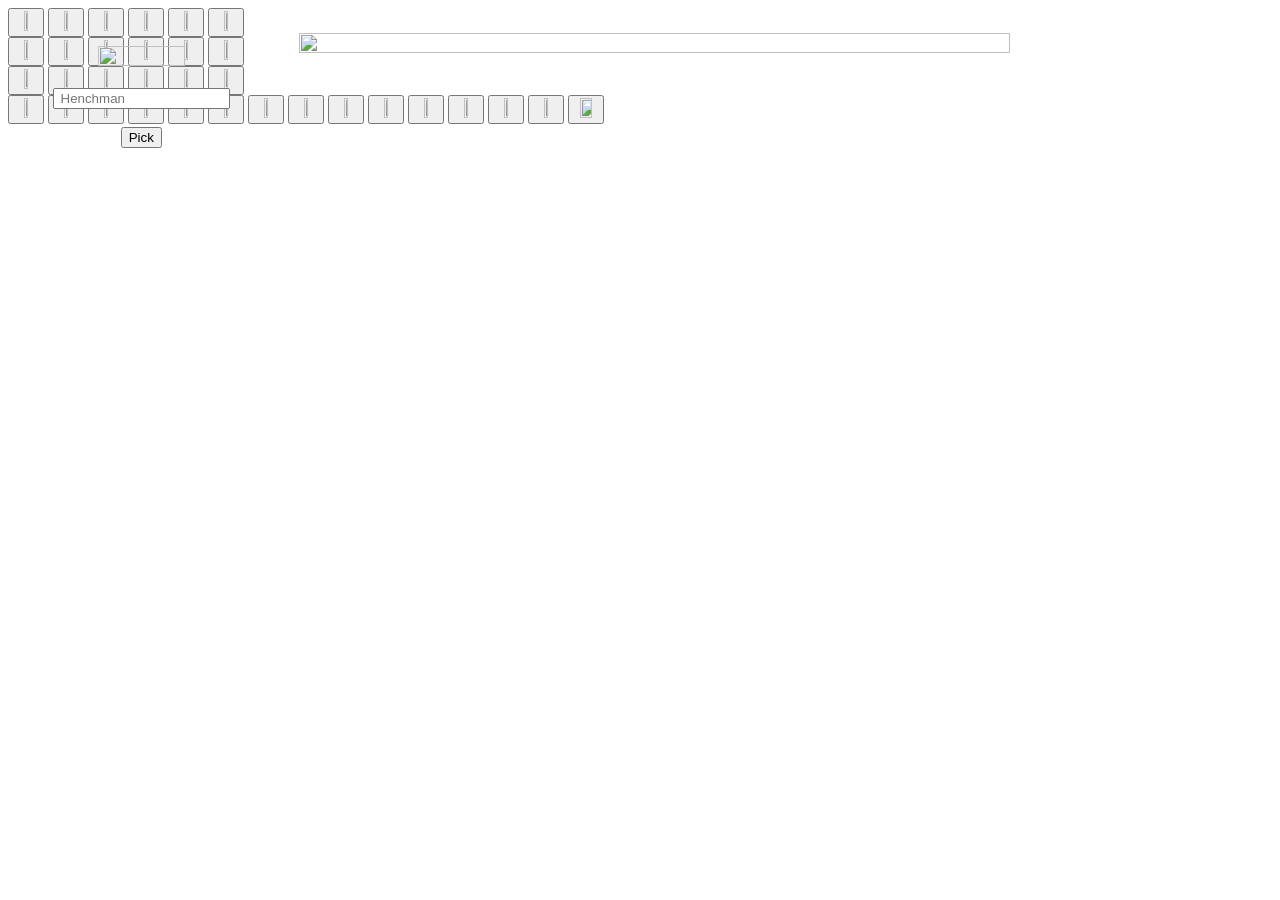
==== Application.html @ f2f9e2f0 "Add files via upload" ====
<!DOCTYPE html>
<html>
<head>
	<meta charset="utf-8">
	<meta name = "author" content = "@beebelles">
	<meta name = "description" content = "Stardew Valley Guess Who Game">
	<meta name = "keywords" content = "stardew, valley, stardew valley, game, guess who">
	<link rel="stylesheet" type="text/css"  href="ui.css"/>
	<script type="text/javascript" src="aideus.js"></script>
    <title>Guess Who Stardew Edition</title>
</head>
<body>
	<div style="float:left; margin:3% 3% 2% 3.5%; position: fixed;" width="13%" height="13%">
		<center><img id="pickando" src="yourpick.png" width="70%" height="70%"/>
		<br><br>
		<input type="text" id="picktexto" placeholder=" Henchman">
	    <br><br><button onclick="pickandoChar()">Pick</button></center>
	</div>
	
	

	<img src="blackboard.png" style="float:right; margin:2% 2% 2% 2%; border:0" width="75%" height="75%" position = "inline"/>

	<button id = "abigail" onclick="activate('abigail')"><img id ="abigailphoto" src="abigail.png" width="43%" height="43%"></button>
	<button id = "alex" onclick="activate('alex')"><img id ="alexphoto" src="alex.png" width="43%" height="43%"></button>
	<button id = "caroline" onclick="activate('caroline')"><img id ="carolinephoto" src="caroline.png" width="43%" height="43%"></button>
	<button id = "clint" onclick="activate('clint')"><img id ="clintphoto" src="clint.png" width="43%" height="43%"></button>
	<button id = "demetrius" onclick="activate('demetrius')"><img id ="demetriusphoto" src="demetrius.png" width="43%" height="43%"></button>
	<button id = "dwarf" onclick="activate('dwarf')"><img id ="dwarfphoto" src="dwarf.png" width="43%" height="43%"></button>
	<button id = "elliott" onclick="activate('elliott')"><img id ="elliottphoto" src="elliott.png" width="43%" height="43%"></button>
	<button id = "emily" onclick="activate('emily')"><img id ="emilyphoto" src="emily.png" width="43%" height="43%"></button>
	<!-- <button id = "evelyn" onclick="activate('evelyn')"><img id ="evelynphoto" src="evelyn.png" width="43%" height="43%"></button> -->

	<button id = "george" onclick="activate('george')"><img id ="georgephoto" src="george.png" width="43%" height="43%"></button>
	<button id = "gunther" onclick="activate('gunther')"><img id ="guntherphoto" src="gunther.png" width="43%" height="43%"></button>
	<button id = "gus" onclick="activate('gus')"><img id ="gusphoto" src="gus.png" width="43%" height="43%"></button>
	<button id = "haley" onclick="activate('haley')"><img id ="haleyphoto" src="haley.png" width="43%" height="43%"></button>
	<button id = "harvey" onclick="activate('harvey')"><img id ="harveyphoto" src="harvey.png" width="43%" height="43%"></button>
	<button id = "henchman" onclick="activate('henchman')"><img id ="henchmanphoto" src="henchman.png" width="43%" height="43%"></button>
	<button id = "jas" onclick="activate('jas')"><img id ="jasphoto" src="jas.png" width="43%" height="43%"></button>
	<button id = "jodi" onclick="activate('jodi')"><img id ="jodiphoto" src="jodi.png" width="43%" height="43%"></button>
	<!-- <button id = "kent" onclick="activate(kent)"><img src="kent.png" width="43%" height="43%"></button> -->


	<button id = "krobus" onclick="activate('krobus')"><img id ="krobusphoto" src="krobus.png" width="43%" height="43%"></button>
	<button id = "leah" onclick="activate('leah')"><img id ="leahphoto" src="leah.png" width="43%" height="43%"></button>
	<button id = "leo" onclick="activate('leo')"><img id ="leophoto" src="leo.png" width="43%" height="43%"></button>
	<button id = "lewis" onclick="activate('lewis')"><img id ="lewisphoto" src="lewis.png" width="43%" height="43%"></button>
	<button id = "linus" onclick="activate('linus')"><img id ="linusphoto" src="linus.png" width="43%" height="43%"></button>
	<button id = "marnie" onclick="activate('marnie')"><img id ="marniephoto" src="marnie.png" width="43%" height="43%"></button>
	<button id = "maru" onclick="activate('maru')"><img id ="maruphoto" src="maru.png" width="43%" height="43%"></button>
	<button id = "morris" onclick="activate('morris')"><img id ="morrisphoto" src="morris.png" width="43%" height="43%"></button>
	<!-- <button id = "pam" onclick="activate(pam)"><img src="pam.png" width="43%" height="43%"></button> -->

	<button id = "penny" onclick="activate('penny')"><img id ="pennyphoto" src="penny.png" width="43%" height="43%"></button>
	<button id = "pierre" onclick="activate('pierre')"><img id ="pierrephoto" src="pierre.png" width="43%" height="43%"></button>
	<button id = "robin" onclick="activate('robin')"><img id ="robinphoto" src="robin.png" width="43%" height="43%"></button>
	<button id = "sam" onclick="activate('sam')"><img id ="samphoto" src="sam.png" width="43%" height="43%"></button>
	<button id = "sebastian" onclick="activate('sebastian')"><img id ="sebastianphoto" src="sebastian.png" width="43%" height="43%"></button>
	<button id = "shane" onclick="activate('shane')"><img id ="shanephoto" src="shane.png" width="43%" height="43%"></button>
	<button id = "vincent" onclick="activate('vincent')"><img id ="vincentphoto" src="vincent.png" width="43%" height="43%"></button>
	<button id = "willy" onclick="activate('willy')"><img id ="willyphoto" src="willy.png" width="43%" height="43%"></button>
	<!-- <button id = "wizard" onclick="activate(wizard)"><img src="wizard.png" width="43%" height="43%"></button> -->



	<button id = "botn" onclick="newGame()"><img src="newgame.png" width="75%" height="75%"></button>
</body>
</html>
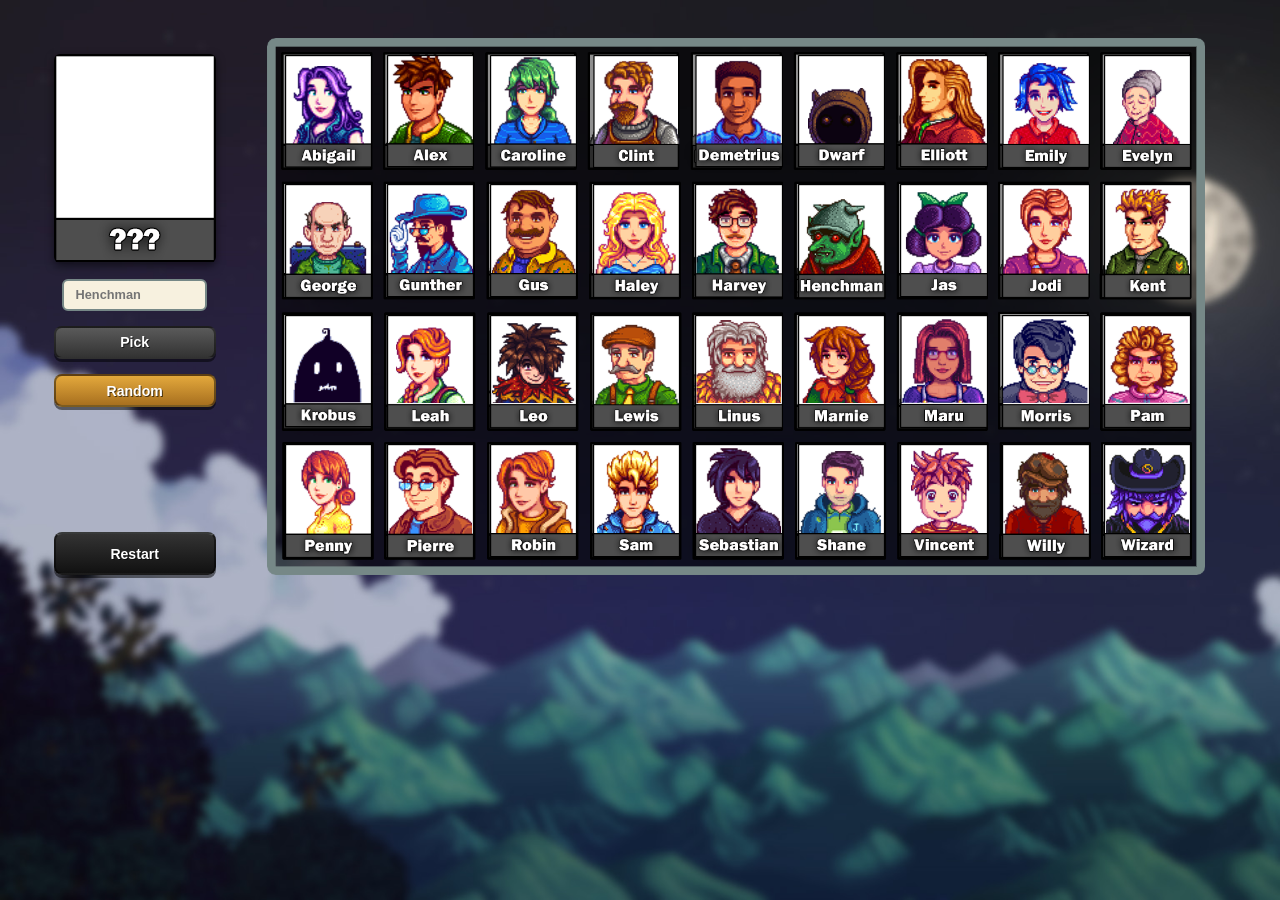
==== commit 457f0f5c: "Fix broken asset paths, rebuild responsive board grid, and add pick controls - Fix Application.html/" ====
--- a/Application.html
+++ b/Application.html
@@ -1,69 +1,69 @@
-<!DOCTYPE html>
-<html>
-<head>
-	<meta charset="utf-8">
-	<meta name = "author" content = "@beebelles">
-	<meta name = "description" content = "Stardew Valley Guess Who Game">
-	<meta name = "keywords" content = "stardew, valley, stardew valley, game, guess who">
-	<link rel="stylesheet" type="text/css"  href="ui.css"/>
-	<script type="text/javascript" src="aideus.js"></script>
-    <title>Guess Who Stardew Edition</title>
-</head>
-<body>
-	<div style="float:left; margin:3% 3% 2% 3.5%; position: fixed;" width="13%" height="13%">
-		<center><img id="pickando" src="yourpick.png" width="70%" height="70%"/>
-		<br><br>
-		<input type="text" id="picktexto" placeholder=" Henchman">
-	    <br><br><button onclick="pickandoChar()">Pick</button></center>
-	</div>
-	
-	
-
-	<img src="blackboard.png" style="float:right; margin:2% 2% 2% 2%; border:0" width="75%" height="75%" position = "inline"/>
-
-	<button id = "abigail" onclick="activate('abigail')"><img id ="abigailphoto" src="abigail.png" width="43%" height="43%"></button>
-	<button id = "alex" onclick="activate('alex')"><img id ="alexphoto" src="alex.png" width="43%" height="43%"></button>
-	<button id = "caroline" onclick="activate('caroline')"><img id ="carolinephoto" src="caroline.png" width="43%" height="43%"></button>
-	<button id = "clint" onclick="activate('clint')"><img id ="clintphoto" src="clint.png" width="43%" height="43%"></button>
-	<button id = "demetrius" onclick="activate('demetrius')"><img id ="demetriusphoto" src="demetrius.png" width="43%" height="43%"></button>
-	<button id = "dwarf" onclick="activate('dwarf')"><img id ="dwarfphoto" src="dwarf.png" width="43%" height="43%"></button>
-	<button id = "elliott" onclick="activate('elliott')"><img id ="elliottphoto" src="elliott.png" width="43%" height="43%"></button>
-	<button id = "emily" onclick="activate('emily')"><img id ="emilyphoto" src="emily.png" width="43%" height="43%"></button>
-	<!-- <button id = "evelyn" onclick="activate('evelyn')"><img id ="evelynphoto" src="evelyn.png" width="43%" height="43%"></button> -->
-
-	<button id = "george" onclick="activate('george')"><img id ="georgephoto" src="george.png" width="43%" height="43%"></button>
-	<button id = "gunther" onclick="activate('gunther')"><img id ="guntherphoto" src="gunther.png" width="43%" height="43%"></button>
-	<button id = "gus" onclick="activate('gus')"><img id ="gusphoto" src="gus.png" width="43%" height="43%"></button>
-	<button id = "haley" onclick="activate('haley')"><img id ="haleyphoto" src="haley.png" width="43%" height="43%"></button>
-	<button id = "harvey" onclick="activate('harvey')"><img id ="harveyphoto" src="harvey.png" width="43%" height="43%"></button>
-	<button id = "henchman" onclick="activate('henchman')"><img id ="henchmanphoto" src="henchman.png" width="43%" height="43%"></button>
-	<button id = "jas" onclick="activate('jas')"><img id ="jasphoto" src="jas.png" width="43%" height="43%"></button>
-	<button id = "jodi" onclick="activate('jodi')"><img id ="jodiphoto" src="jodi.png" width="43%" height="43%"></button>
-	<!-- <button id = "kent" onclick="activate(kent)"><img src="kent.png" width="43%" height="43%"></button> -->
-
-
-	<button id = "krobus" onclick="activate('krobus')"><img id ="krobusphoto" src="krobus.png" width="43%" height="43%"></button>
-	<button id = "leah" onclick="activate('leah')"><img id ="leahphoto" src="leah.png" width="43%" height="43%"></button>
-	<button id = "leo" onclick="activate('leo')"><img id ="leophoto" src="leo.png" width="43%" height="43%"></button>
-	<button id = "lewis" onclick="activate('lewis')"><img id ="lewisphoto" src="lewis.png" width="43%" height="43%"></button>
-	<button id = "linus" onclick="activate('linus')"><img id ="linusphoto" src="linus.png" width="43%" height="43%"></button>
-	<button id = "marnie" onclick="activate('marnie')"><img id ="marniephoto" src="marnie.png" width="43%" height="43%"></button>
-	<button id = "maru" onclick="activate('maru')"><img id ="maruphoto" src="maru.png" width="43%" height="43%"></button>
-	<button id = "morris" onclick="activate('morris')"><img id ="morrisphoto" src="morris.png" width="43%" height="43%"></button>
-	<!-- <button id = "pam" onclick="activate(pam)"><img src="pam.png" width="43%" height="43%"></button> -->
-
-	<button id = "penny" onclick="activate('penny')"><img id ="pennyphoto" src="penny.png" width="43%" height="43%"></button>
-	<button id = "pierre" onclick="activate('pierre')"><img id ="pierrephoto" src="pierre.png" width="43%" height="43%"></button>
-	<button id = "robin" onclick="activate('robin')"><img id ="robinphoto" src="robin.png" width="43%" height="43%"></button>
-	<button id = "sam" onclick="activate('sam')"><img id ="samphoto" src="sam.png" width="43%" height="43%"></button>
-	<button id = "sebastian" onclick="activate('sebastian')"><img id ="sebastianphoto" src="sebastian.png" width="43%" height="43%"></button>
-	<button id = "shane" onclick="activate('shane')"><img id ="shanephoto" src="shane.png" width="43%" height="43%"></button>
-	<button id = "vincent" onclick="activate('vincent')"><img id ="vincentphoto" src="vincent.png" width="43%" height="43%"></button>
-	<button id = "willy" onclick="activate('willy')"><img id ="willyphoto" src="willy.png" width="43%" height="43%"></button>
-	<!-- <button id = "wizard" onclick="activate(wizard)"><img src="wizard.png" width="43%" height="43%"></button> -->
-
-
-
-	<button id = "botn" onclick="newGame()"><img src="newgame.png" width="75%" height="75%"></button>
-</body>
-</html>
+<!DOCTYPE html>
+<html>
+<head>
+	<meta charset="utf-8">
+	<meta name = "author" content = "@beebelles">
+	<meta name = "description" content = "Stardew Valley Guess Who Game">
+	<meta name = "keywords" content = "stardew, valley, stardew valley, game, guess who">
+	<link rel="stylesheet" type="text/css"  href="code/css.css"/>
+	<script type="text/javascript" src="code/script.js"></script>
+    <title>Guess Who Stardew Edition</title>
+</head>
+<body>
+	<div id="game">
+	<div id="sidebar">
+		<img id="pickando" src="img/features/yourpick.png"/>
+		<input type="text" id="picktexto" list="characterlist" placeholder=" Henchman" autocomplete="off">
+		<datalist id="characterlist"></datalist>
+		<button id="pickbtn" onclick="pickandoChar()">Pick</button>
+		<button id="randombtn" onclick="pickRandomChar()">Random</button>
+		<button id="botn" onclick="newGame()">Restart</button>
+	</div>
+
+	<div id="board">
+	<img id="blackboardphoto" src="img/features/blackboard.png"/>
+
+	<button id = "abigail" onclick="activate('abigail')"><img id ="abigailphoto" src="img/colored/abigail.png"></button>
+	<button id = "alex" onclick="activate('alex')"><img id ="alexphoto" src="img/colored/alex.png"></button>
+	<button id = "caroline" onclick="activate('caroline')"><img id ="carolinephoto" src="img/colored/caroline.png"></button>
+	<button id = "clint" onclick="activate('clint')"><img id ="clintphoto" src="img/colored/clint.png"></button>
+	<button id = "demetrius" onclick="activate('demetrius')"><img id ="demetriusphoto" src="img/colored/demetrius.png"></button>
+	<button id = "dwarf" onclick="activate('dwarf')"><img id ="dwarfphoto" src="img/colored/dwarf.png"></button>
+	<button id = "elliott" onclick="activate('elliott')"><img id ="elliottphoto" src="img/colored/elliott.png"></button>
+	<button id = "emily" onclick="activate('emily')"><img id ="emilyphoto" src="img/colored/emily.png"></button>
+	<button id = "evelyn" onclick="activate('evelyn')"><img id ="evelynphoto" src="img/colored/evelyn.png"></button>
+
+	<button id = "george" onclick="activate('george')"><img id ="georgephoto" src="img/colored/george.png"></button>
+	<button id = "gunther" onclick="activate('gunther')"><img id ="guntherphoto" src="img/colored/gunther.png"></button>
+	<button id = "gus" onclick="activate('gus')"><img id ="gusphoto" src="img/colored/gus.png"></button>
+	<button id = "haley" onclick="activate('haley')"><img id ="haleyphoto" src="img/colored/haley.png"></button>
+	<button id = "harvey" onclick="activate('harvey')"><img id ="harveyphoto" src="img/colored/harvey.png"></button>
+	<button id = "henchman" onclick="activate('henchman')"><img id ="henchmanphoto" src="img/colored/henchman.png"></button>
+	<button id = "jas" onclick="activate('jas')"><img id ="jasphoto" src="img/colored/jas.png"></button>
+	<button id = "jodi" onclick="activate('jodi')"><img id ="jodiphoto" src="img/colored/jodi.png"></button>
+	<button id = "kent" onclick="activate('kent')"><img id ="kentphoto" src="img/colored/kent.png"></button>
+
+
+	<button id = "krobus" onclick="activate('krobus')"><img id ="krobusphoto" src="img/colored/krobus.png"></button>
+	<button id = "leah" onclick="activate('leah')"><img id ="leahphoto" src="img/colored/leah.png"></button>
+	<button id = "leo" onclick="activate('leo')"><img id ="leophoto" src="img/colored/leo.png"></button>
+	<button id = "lewis" onclick="activate('lewis')"><img id ="lewisphoto" src="img/colored/lewis.png"></button>
+	<button id = "linus" onclick="activate('linus')"><img id ="linusphoto" src="img/colored/linus.png"></button>
+	<button id = "marnie" onclick="activate('marnie')"><img id ="marniephoto" src="img/colored/marnie.png"></button>
+	<button id = "maru" onclick="activate('maru')"><img id ="maruphoto" src="img/colored/maru.png"></button>
+	<button id = "morris" onclick="activate('morris')"><img id ="morrisphoto" src="img/colored/morris.png"></button>
+	<button id = "pam" onclick="activate('pam')"><img id ="pamphoto" src="img/colored/pam.png"></button>
+
+	<button id = "penny" onclick="activate('penny')"><img id ="pennyphoto" src="img/colored/penny.png"></button>
+	<button id = "pierre" onclick="activate('pierre')"><img id ="pierrephoto" src="img/colored/pierre.png"></button>
+	<button id = "robin" onclick="activate('robin')"><img id ="robinphoto" src="img/colored/robin.png"></button>
+	<button id = "sam" onclick="activate('sam')"><img id ="samphoto" src="img/colored/sam.png"></button>
+	<button id = "sebastian" onclick="activate('sebastian')"><img id ="sebastianphoto" src="img/colored/sebastian.png"></button>
+	<button id = "shane" onclick="activate('shane')"><img id ="shanephoto" src="img/colored/shane.png"></button>
+	<button id = "vincent" onclick="activate('vincent')"><img id ="vincentphoto" src="img/colored/vincent.png"></button>
+	<button id = "willy" onclick="activate('willy')"><img id ="willyphoto" src="img/colored/willy.png"></button>
+	<button id = "wizard" onclick="activate('wizard')"><img id ="wizardphoto" src="img/colored/wizard.png"></button>
+	</div>
+	</div>
+</body>
+</html>
--- a/code/css.css
+++ b/code/css.css
@@ -0,0 +1,207 @@
+
+html, body{
+	margin: 0;
+	padding: 0;
+}
+
+body{
+	background-image: url("../img/features/background.jpg");
+	min-height: 100vh;
+    background-repeat: no-repeat;
+    background-size: cover;
+    z-index: 1;
+    box-sizing: border-box;
+    font-family: 'Arial Black', Arial, 'Helvetica Neue', sans-serif;
+}
+
+/*
+ * #game is its own flex row (rather than making body the flex container),
+ * so its cross-size is determined by its own content (#board's natural
+ * height) and isn't inflated by body's min-height:100vh. That lets
+ * #sidebar's align-self:stretch below match #board's actual rendered
+ * height, which is what lets the Restart button sit flush with the
+ * board's bottom edge.
+ */
+#game{
+	display: flex;
+	align-items: flex-start;
+	flex-wrap: wrap;
+	gap: 3%;
+	padding: 3%;
+	box-sizing: border-box;
+	width: 100%;
+}
+
+/*
+ * #sidebar and #board are flex items sized in percentages of #game, so
+ * both - and everything scaled relative to them below - grow/shrink
+ * together as the window is resized. #sidebar is styled as a wooden
+ * signboard to match the dark charcoal/bold-white-text look already baked
+ * into blackboard.png and newgame.png.
+ */
+#sidebar{
+	width: 16%;
+	min-width: 150px;
+	align-self: stretch;
+	display: flex;
+	flex-direction: column;
+	align-items: center;
+	text-align: center;
+	gap: 1.2vw;
+	padding: 1.2vw 1.2vw 0;
+	box-sizing: border-box;
+	background: transparent;
+}
+
+#sidebar img#pickando{
+	width: 100%;
+	height: auto;
+	border-radius: 6px;
+	box-shadow: 0 3px 8px rgba(0, 0, 0, 0.5);
+}
+
+#sidebar input#picktexto{
+	width: 90%;
+	font: inherit;
+	font-size: 1vw;
+	font-weight: 600;
+	color: #2b2118;
+	background: #f7f1df;
+	border: 2px solid #768887;
+	border-radius: 6px;
+	padding: 4% 5%;
+	box-sizing: border-box;
+}
+
+#sidebar input#picktexto:focus{
+	outline: none;
+	border-color: #e3a83c;
+	box-shadow: 0 0 0 3px rgba(227, 168, 60, 0.35);
+}
+
+#sidebar button{
+	width: 100%;
+	font: inherit;
+	font-size: 1.1vw;
+	font-weight: 700;
+	color: #fff;
+	text-shadow: 1px 1px 0 rgba(0, 0, 0, 0.6);
+	padding: 4% 0;
+	box-sizing: border-box;
+	border-radius: 8px;
+	border: 2px solid rgba(0, 0, 0, 0.45);
+	cursor: pointer;
+	background: linear-gradient(180deg, #5a5a5a, #333);
+	box-shadow: 0 3px 0 rgba(0, 0, 0, 0.5);
+	transition: transform 0.08s ease, box-shadow 0.08s ease, filter 0.15s ease;
+}
+
+#sidebar button:hover{
+	filter: brightness(1.1);
+}
+
+#sidebar button:active{
+	transform: translateY(2px);
+	box-shadow: 0 1px 0 rgba(0, 0, 0, 0.5);
+}
+
+#sidebar button#randombtn{
+	background: linear-gradient(180deg, #e3a83c, #a8701f);
+}
+
+#sidebar button#botn{
+	margin-top: auto;
+	padding-top: 7%;
+	padding-bottom: 7%;
+	background: linear-gradient(180deg, #333, #111);
+	border-top: 2px solid rgba(210, 224, 222, 0.2);
+	display: flex;
+	align-items: center;
+	justify-content: center;
+}
+
+/*
+ * The board is a single image (blackboard.png) with a printed 9x4 grid of
+ * portrait+nametag cells. #board wraps that image at a controlled width so
+ * the image scales uniformly (width:100%, height:auto), which makes the
+ * button positions below - measured directly from the source PNG's pixel
+ * grid (1530x875) - track the printed cells at any window size.
+ */
+#board{
+	position: relative;
+	flex: 1 1 auto;
+	max-width: 78%;
+}
+
+#board > img#blackboardphoto{
+	display: block;
+	width: 100%;
+	height: auto;
+	border: 0;
+}
+
+#character, #abigail, #alex, #caroline, #clint, #demetrius, #dwarf, #elliott, #emily, #evelyn, #george, #gunther, #gus, #haley, #harvey, #henchman, #jas, #jodi, #kent, #krobus, #leah, #leo, #lewis, #linus, #marnie, #maru, #morris, #pam, #penny, #pierre, #robin, #sam, #sebastian, #shane, #vincent, #willy, #wizard{
+	background-color: transparent;
+	border: none;
+	padding: 0;
+	margin: 0;
+	line-height: 0;
+	position: absolute;
+	z-index: 30;
+	width: 9.325%;
+	height: 21.12%;
+}
+
+#board button img{
+	display: block;
+	width: 100%;
+	height: 100%;
+}
+
+#fila1, #abigail, #alex, #caroline, #clint, #demetrius, #dwarf, #elliott, #emily, #evelyn{
+	top: 3.09%;
+}
+
+#fila2, #george, #gunther, #gus, #haley, #harvey, #henchman, #jas, #jodi, #kent{
+	top: 27.2%;
+}
+
+#fila3, #krobus, #leah, #leo, #lewis, #linus, #marnie, #maru, #morris, #pam{
+	top: 51.54%;
+}
+
+#fila4, #penny, #pierre, #robin, #sam, #sebastian, #shane, #vincent, #willy, #wizard{
+	top: 75.66%;
+}
+
+
+#coluna1, #abigail, #george, #krobus, #penny{
+	left: 1.9%;
+}
+#coluna2, #alex, #gunther, #leah, #pierre{
+	left: 12.75%;
+}
+#coluna3, #caroline, #gus, #leo, #robin{
+	left: 23.73%;
+}
+#coluna4, #clint, #haley, #lewis, #sam{
+	left: 34.71%;
+}
+#coluna5, #demetrius, #harvey, #linus,  #sebastian{
+	left: 45.62%;
+}
+#coluna6, #dwarf, #henchman, #marnie, #shane{
+	left: 56.54%;
+}
+#coluna7, #elliott, #jas, #maru, #vincent{
+	left: 67.45%;
+}
+#coluna8, #emily, #jodi, #morris, #willy{
+	left: 78.37%;
+}
+#coluna9, #evelyn, #kent, #pam, #wizard{
+	left: 89.15%;
+}
+
+
+
